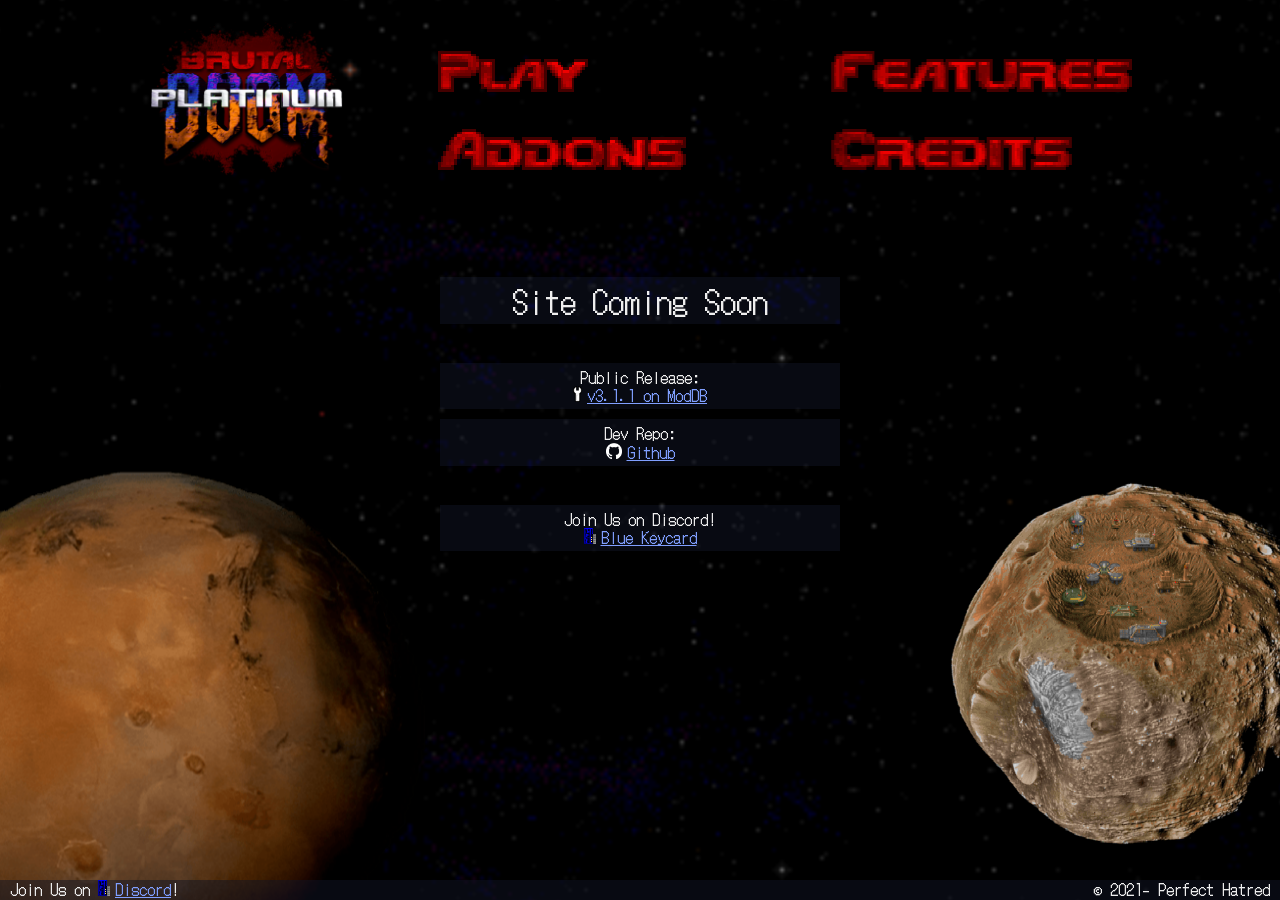
==== index.html @ a89785ae "Play page work, improved footer" ====
<!DOCTYPE html>
<!--[if lt IE 7]>      <html class="no-js lt-ie9 lt-ie8 lt-ie7"> <![endif]-->
<!--[if IE 7]>         <html class="no-js lt-ie9 lt-ie8"> <![endif]-->
<!--[if IE 8]>         <html class="no-js lt-ie9"> <![endif]-->
<!--[if gt IE 8]>      <html class="no-js"> <!--<![endif]-->
<html lang="en">
  <head>
    <meta charset="utf-8">
    <meta http-equiv="X-UA-Compatible" content="IE=edge">
    <meta name="color-scheme" content="dark">
    <meta name="viewport" content="width=device-width, initial-scale=1">
    <link rel="apple-touch-icon" sizes="57x57" href="/apple-touch-icon-57x57.png">
    <link rel="apple-touch-icon" sizes="60x60" href="/apple-touch-icon-60x60.png">
    <link rel="apple-touch-icon" sizes="72x72" href="/apple-touch-icon-72x72.png">
    <link rel="apple-touch-icon" sizes="76x76" href="/apple-touch-icon-76x76.png">
    <link rel="apple-touch-icon" sizes="114x114" href="/apple-touch-icon-114x114.png">
    <link rel="apple-touch-icon" sizes="120x120" href="/apple-touch-icon-120x120.png">
    <link rel="apple-touch-icon" sizes="144x144" href="/apple-touch-icon-144x144.png">
    <link rel="apple-touch-icon" sizes="152x152" href="/apple-touch-icon-152x152.png">
    <link rel="apple-touch-icon" sizes="180x180" href="/apple-touch-icon-180x180.png">
    <link rel="icon" type="image/png" sizes="32x32" href="/favicon-32x32.png">
    <link rel="icon" type="image/png" sizes="192x192" href="/android-chrome-192x192.png">
    <link rel="icon" type="image/png" sizes="16x16" href="/favicon-16x16.png">
    <link rel="manifest" href="/site.webmanifest">
    <link rel="mask-icon" href="/safari-pinned-tab.svg" color="#121212">
    <meta name="msapplication-TileColor" content="#121212">
    <meta name="msapplication-TileImage" content="/mstile-144x144.png">
    <meta name="theme-color" content="#121212">
    <title>Brutal Doom Platinum</title>
    <meta name="description" content="Perfect Hatred, the home of Brutal Doom Platinum">
    <link rel="stylesheet" href="/styles/normalize.css">
    <link rel="stylesheet" href="/styles/main.css?202312052032">
    <link rel="stylesheet" href="/styles/tooltip.css">
  </head>
  <body>
    <!--[if lt IE 7]>
      <p class="browsehappy">You are using an <strong>outdated</strong> browser. Please <a href="#">upgrade your browser</a> to improve your experience.</p>
    <![endif]-->

    <div class="deimos"></div>
    <div class="phobos"></div>


    <!-- Page Content Begins Here-->

    <div id="main_container">
      <div class="mainheader clearfix">
        <div class="logo"><img src="/images/bdp4logo.png" alt="Brutal Doom Platinum logo"></div>
        <div class="menu clearfix">
          <div class="menuop menuoptop menuop1">
            <a href="/index.html"><img src="/images/menu/play.png" alt="Play image"></a>
          </div>
          <div class="menuop menuoptop menuop2"><img src="/images/menu/features.png" alt="Play image"></div>
          <div class="menuop menuop3"><img src="/images/menu/addons.png" alt="Play image"></div>
          <div class="menuop menuop4"><img src="/images/menu/credits.png" alt="Play image"></div>
        </div>
      </div>
      <div>
        <!-- <img src="/images/bdp4logo.png" alt="Brutal Doom Platinum logo" class="placeholder"> -->
        <div class="placeholder placeholder-subtitle placeholder-txt">
          Site Coming Soon
        </div>
        <br>
        <div class="placeholder placeholder-txt">
          Public Release:
          <br>
          <a href="https://www.moddb.com/mods/brutal-doom-platinum" alt="Brutal Doom Platinum ModDB link">v3.1.1 on ModDB</a>
        </div>
        <div class="placeholder placeholder-txt">
          Dev Repo:
          <br>
          <a href="https://github.com/EmeraldCoasttt/BrutalDoomPlatinum/" alt="Brutal Doom Platinum Github link">Github</a>
        </div>
        <br>
        <div class="placeholder placeholder-txt">
          Join Us on Discord!
          <br>
          <a href="https://discord.gg/ryPBUbAGVU" alt="Brutal Doom Platinum Discord link">Blue Keycard</a>
        </div>
      </div>
    </div>

    <!-- Page Content Ends Here-->

    
    <div id="footer">
      <div class="discordfoot">
        <span>Join Us on <a href="https://discord.gg/ryPBUbAGVU" alt="Brutal Doom Platinum Discord link">Discord</a>!</span>
      </div>
      <div class="copyrightfoot">
        <span tooltip="Site Design by FelesNoctis">
          &copy; 2021-<span id="copyrightcuryear"></span> Perfect Hatred
        </span>
      </div>
    </div>

    <script>
      document.getElementById('copyright').appendChild(document.createTextNode(new Date().getFullYear()))
    </script>
    <!-- <script src="" async defer></script> -->
  </body>
</html>
---- styles/main.css ----
/* System Style Content */

:root {
	color-scheme: dark;
}

@font-face {
	font-family: 'DotGothic16';
	font-style: normal;
	font-weight: 400;
	src: local("DotGothic16"), url("/fonts/DotGothic16-Regular.ttf") format("opentype");
}

html {
	color: #eeeeee;
	font-family: "DotGothic16", sans-serif;

	background-attachment: fixed;
	background-color: #121212;
	background-image: url("/images/SKYSPACE.png");
	background-size: 1024px 512px;

	-webkit-animation-name: slidein;
	-moz-animation-name: slidein;
	animation-name: slidein;

	-webkit-animation-duration: 240s;
	-moz-animation-duration: 240s;
	animation-duration: 480s;

	-webkit-animation-fill-mode: both;
	-moz-animation-fill-mode: both;
	animation-fill-mode: both;

	-webkit-animation-iteration-count: infinite;
	-moz-animation-iteration-count: infinite;
	animation-iteration-count: infinite;

	-webkit-animation-timing-function: linear;
	-moz-animation-timing-function: linear;
	animation-timing-function: linear;
}

@-webkit-keyframes slidein {
	from {background-position: 0px 0px;}
	to {background-position: 1024px 2048px;}
}

@-moz-keyframes slidein {
	from {background-position: 0px 0px;}
	to {background-position: 1024px 2048px;}
}

@keyframes slidein {
	from {background-position: 0px 0px;}
	to {background-position: 1024px 2048px;}
}

* {
	box-sizing: border-box;
	cursor:url("/images/DOOMCURS.png"),auto;
}

body {
	margin: 20px;
}

#footer {
	background: rgba(15, 20, 36, .5);
	bottom: 0px;
	box-sizing: border-box;
	height: 20px;
	left: 0;
	padding: 0 0px 2px 0px;
	position: fixed;
	width: 100%;
	z-index: 10;
}

#footer .copyrightfoot {
	float: right;
	padding: 0 10px 0 0;
	width: 50%;
	text-align: right;
}

#footer .discordfoot {
	float: left;
	padding: 0 0 0 10px;
	width: 50%;
	text-align: left;
}

.clearfix::after {
	content: "";
	clear: both;
	display: table;
 }

/* Phobos and Deimos */

.deimos,
.phobos {
	background-repeat: no-repeat;
	background-size: contain;
	position: fixed;
}

.deimos {
	background-image: url("/images/PHBSB0.png");
	background-position: right bottom;
	bottom: -webkit-calc(-15% + 25px);
	bottom: -moz-calc(-15% + 25px);
	bottom: calc(-15% + 25px);
	left: -webkit-calc(-10% - 15px);
	left: -moz-calc(-10% - 15px);
	left: calc(-10% - 15px);
	height: 100%;
	max-height: 67.5%;
	width: 100%;
	max-width: 45%;
	z-index: -99;
}

.phobos {
	background-image: url("/images/PHBSA0.png");
	background-position: left bottom;
	bottom: -webkit-calc(+7.5% - 15px);
	bottom: -moz-calc(+7.5% - 15px);
	bottom: calc(+7.5% - 15px);
	right: -webkit-calc(-5% + 15px);
	right: -moz-calc(-5% + 15px);
	right: calc(-5% + 15px);
	height: 100%;
	max-height: 45%;
	width: 100%;
	max-width: 30%;
	z-index: -89;
}

/* Site Body Style Content */

a {
	color: #809fff;
}

a[href*='discord.gg']::before {
	background: url("/images/icons/BKEYG0.png") no-repeat 0 0;
	display: inline-block;
	/* margin: 0 5px 0 16px; */
	margin: 0 5px 0 0;
	width: 12px;
	height: 16px;
	content: " ";
	background-size: 100%;
}

a[href*='github.com']::before {
	background: url("/images/icons/github-mark-white.png") no-repeat 0 0;
	display: inline-block;
	/* margin: 0 5px 0 16px; */
	margin: 0 5px 0 0;
	width: 16px;
	height: 16px;
	content: " ";
	background-size: 100%;
}

a[href*='moddb.com']::before {
	background: url("/images/icons/moddb_spanner.png") no-repeat 0 0;
	display: inline-block;
	/* margin: 0 5px 0 9px; */
	margin: 0 5px 0 0;
	width: 9px;
	height: 16px;
	content: " ";
	background-size: 100%;
}

h1 {
	margin: 0.33em 0px;
	text-align: center;
}

/* img {
	margin: auto;
	height: auto;
	width: 100%;
	max-height: 100%;
	max-width: 100%;
 */

.cap50 {
	width: 50%;
	max-width: 50%;
	box-sizing: border-box;
	border: 1px solid red;
}

.floatleft {
	float: left;
	margin: 0 10px 10px 0;
}

.floatright {
	float: right;
	margin: 0 0 10px 10px;
}

.rembotmargin {
	margin-bottom: 0;
}

.remtopmargin {
	margin-top: 0;
}

#main_container {
	width: 100%;
	max-width: 984px; /* Consistency: 1024 - 20 l.margin - 20 r.margin */
	margin: auto;
	overflow: auto;
}

#main_container > .mainheader > .logo,
#main_container > .mainheader > .menu {
    float: left;
	overflow: hidden;
}

#main_container > .mainheader > .logo {
	text-align: center;
	vertical-align: middle;
	height: 20%;
	width: 20%;
	max-height: 20%;
	max-width: 20%;
}

.menu::before {
	content: url("/images/menu/M_SKULL.gif");
	position: absolute;
	top: -9999rem;
	left: -9999rem;
	opacity: 0;
}

#main_container > .mainheader > .menu {
	width: 80%;
	max-width: 80%;
}

#main_container > .mainheader img {
	display: block;
	margin: auto;
	height: auto;
	width: 100%;
	max-height: 100%;
	max-width: 100%;
}

.menuop {
	float: left;
	width: 50%;
}

#main_container .menuop:hover {
	background: url("/images/menu/M_SKULL.gif") no-repeat 0 0;
	background-size: 24%;
	display: inline-block;
}

#main_container #pagecontent_container {
	margin: 10px 0;
}

#main_container .pagecontent {
	background: rgba(15, 20, 36, .5);
	border: 2px solid red;
	margin: 10px 0;
	padding: 10px;
	/* border-radius: 10px; */
}

.downloadmain {
	text-align: center;
}

.downloadimg {
	display: block;
	margin-left: auto;
	margin-right: auto;
	width: 50%;
	max-width: 317px;
}

.pagecontent > .downloadmain > a::before {
	display: none;
}

/* Placeholder Style Content */

#main_container, 
#main_container * {
	/* background: rgba(76, 99, 175, 0.2); */
}

.placeholder {
	display: block;
	margin: 10px auto;
	max-height: 320px;
	max-width: 400px;
	width: 50%;
}

.placeholder-subtitle {
	font-size: 200%;
	margin-top: 100px;
}

.placeholder-txt {
	background: rgba(76, 99, 175, 0.1);
	padding: 5px 0px;
	text-align: center;
}
---- styles/tooltip.css ----
/* START TOOLTIP STYLES */
[tooltip]
{
	position: relative; /* opinion 1 */
	border-bottom: var(--size--root-1px) dashed #999;
}

	/* Applies to all tooltips */
	[tooltip]::before,
	[tooltip]::after
	{
		text-transform: none; /* opinion 2 */
		font-size: 0.9em; /* opinion 3 */
		line-height: 1;
		user-select: none;
		pointer-events: none;
		position: absolute;
		display: none;
		opacity: 0;
	}

	[tooltip]::before
	{
		content: '';
		border: 5px solid transparent; /* opinion 4 */
		z-index: 1001; /* absurdity 1 */
	}

	[tooltip]::after
	{
		content: attr(tooltip); /* magic! */
		/* most of the rest of this is opinion */
		font-family: var(--text-font);
		font-weight: normal;
		text-align: center;
		/* 
		Let the content set the size of the tooltips 
		but this will also keep them from being obnoxious
		*/
		min-width: 24ch;
		max-width: 64ch;
		white-space: pre-line;
		overflow: hidden;
		text-overflow: ellipsis;
		padding: 1ch 1.5ch;
		border-radius: 0.3ch;
		box-shadow: 0 1em 2em -0.5em rgba(0, 0, 0, 0.35);
		background: #333;
		color: #fff;
		z-index: 1000; /* absurdity 2 */
	}

	/* Make the tooltips respond to hover */
	[tooltip]:hover::before,
	[tooltip]:hover::after
	{
		display: block;
	}

/* don't show empty tooltips */
[tooltip='']::before,
[tooltip='']::after
{
	display: none !important;
}

/* FLOW: UP */
[tooltip]:not([flow])::before,
[tooltip][flow^="up"]::before
{
	bottom: 100%;
	border-bottom-width: 0;
	border-top-color: #333;
}

[tooltip]:not([flow])::after,
[tooltip][flow^="up"]::after
{
	bottom: calc(100% + 5px);
}

[tooltip]:not([flow])::before,
[tooltip]:not([flow])::after,
[tooltip][flow^="up"]::before,
[tooltip][flow^="up"]::after
{
	left: 50%;
	transform: translate(-50%, -0.5em);
}

/* FLOW: DOWN */
[tooltip][flow^="down"]::before
{
	top: 100%;
	border-top-width: 0;
	border-bottom-color: #333;
}

[tooltip][flow^="down"]::after
{
	top: calc(100% + 5px);
}

[tooltip][flow^="down"]::before,
[tooltip][flow^="down"]::after
{
	left: 50%;
	transform: translate(-50%, 0.5em);
}

/* FLOW: LEFT */
[tooltip][flow^="left"]::before
{
	top: 50%;
	border-right-width: 0;
	border-left-color: #333;
	left: calc(0em - 5px);
	transform: translate(-.5em, -50%);
}

[tooltip][flow^="left"]::after
{
	top: 50%;
	right: calc(100% + 5px);
	transform: translate(-.5em, -50%);
}

/* FLOW: RIGHT */
[tooltip][flow^="right"]::before
{
	top: 50%;
	border-left-width: 0;
	border-right-color: #333;
	right: calc(0em - 5px);
	transform: translate(.5em, -50%);
}

[tooltip][flow^="right"]::after
{
	top: 50%;
	left: calc(100% + 5px);
	transform: translate(.5em, -50%);
}

/* KEYFRAMES */
@keyframes tooltips-vert
{
	to
	{
		opacity: 0.9;
		transform: translate(-50%, 0);
	}
}

@keyframes tooltips-horz
{
	to
	{
		opacity: 0.9;
		transform: translate(0, -50%);
	}
}

/* FX All The Things */
[tooltip]:not([flow]):hover::before,
[tooltip]:not([flow]):hover::after,
[tooltip][flow^="up"]:hover::before,
[tooltip][flow^="up"]:hover::after,
[tooltip][flow^="down"]:hover::before,
[tooltip][flow^="down"]:hover::after
{
	animation: tooltips-vert 300ms ease-out forwards;
}

[tooltip][flow^="left"]:hover::before,
[tooltip][flow^="left"]:hover::after,
[tooltip][flow^="right"]:hover::before,
[tooltip][flow^="right"]:hover::after
{
	animation: tooltips-horz 300ms ease-out forwards;
}
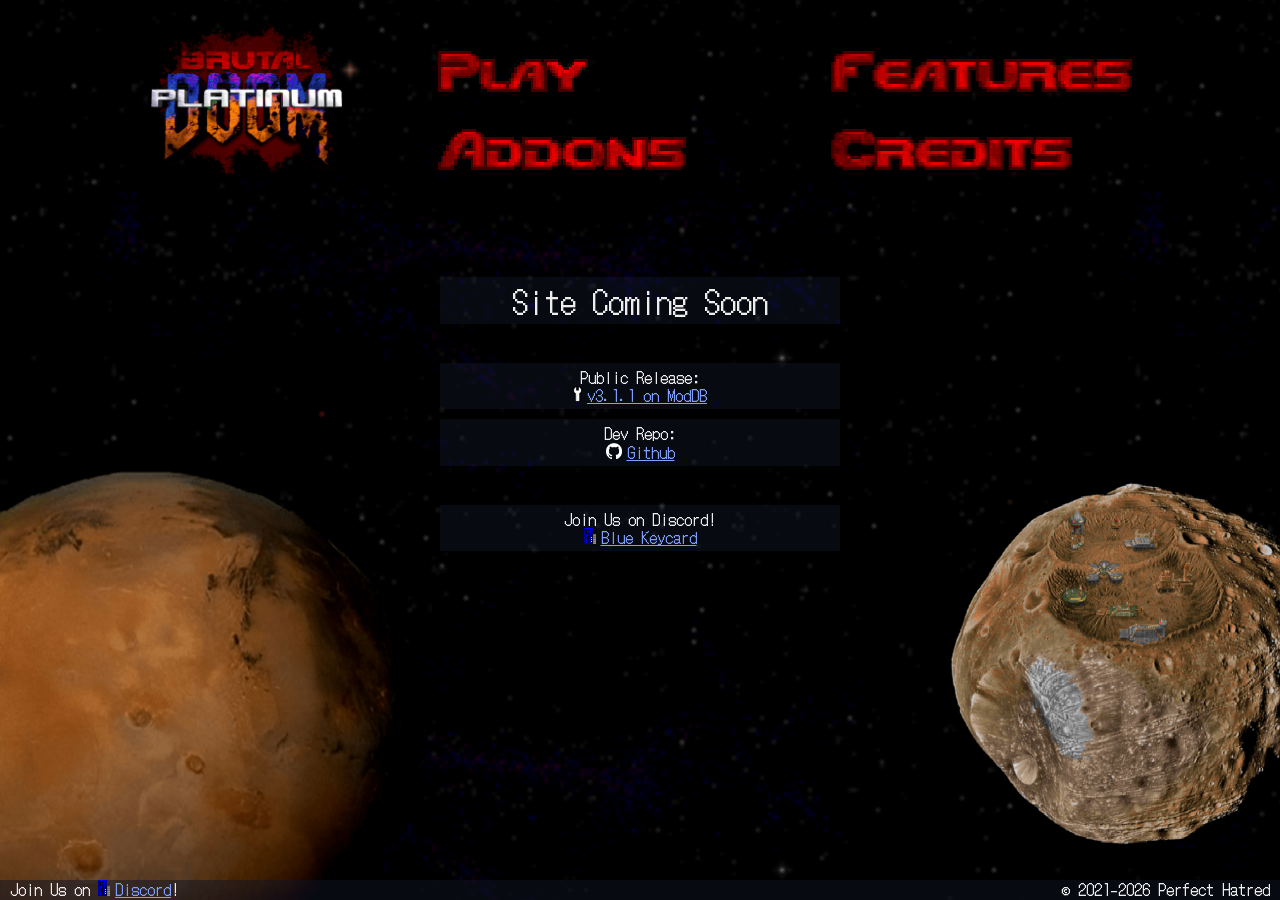
==== commit 2af9fd6a: "Embed test" ====
--- a/index.html
+++ b/index.html
@@ -95,7 +95,7 @@
     </div>
 
     <script>
-      document.getElementById('copyright').appendChild(document.createTextNode(new Date().getFullYear()))
+      document.getElementById('copyrightcuryear').appendChild(document.createTextNode(new Date().getFullYear()))
     </script>
     <!-- <script src="" async defer></script> -->
   </body>
--- a/styles/main.css
+++ b/styles/main.css
@@ -294,6 +294,11 @@
 	max-width: 317px;
 }
 
+.ytembed {
+	width: 100%;
+	height: auto;
+}
+
 .pagecontent > .downloadmain > a::before {
 	display: none;
 }
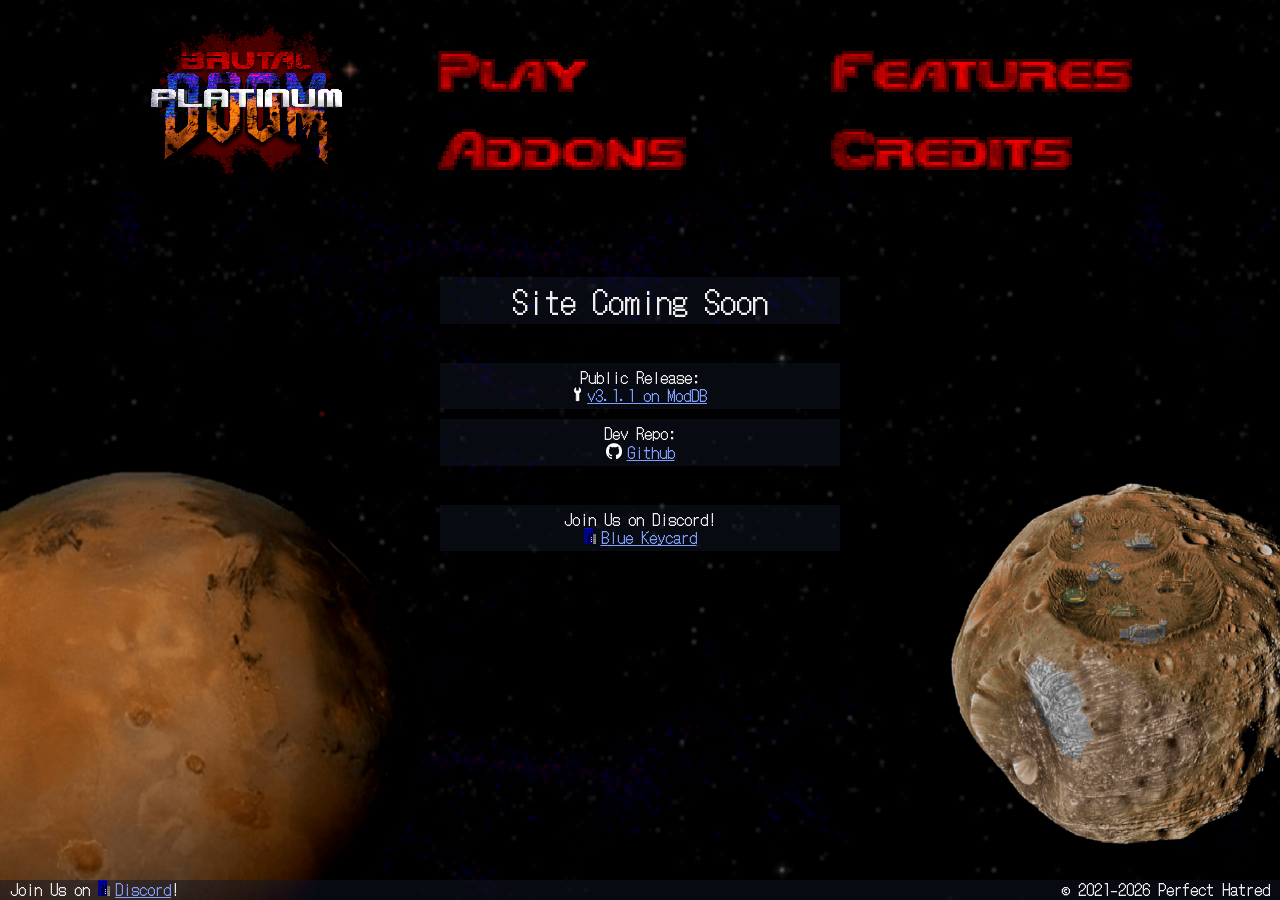
==== commit 95ad392a: "image-rendering: pixelated" ====
--- a/index.html
+++ b/index.html
@@ -29,7 +29,7 @@
     <title>Brutal Doom Platinum</title>
     <meta name="description" content="Perfect Hatred, the home of Brutal Doom Platinum">
     <link rel="stylesheet" href="/styles/normalize.css">
-    <link rel="stylesheet" href="/styles/main.css?202312052032">
+    <link rel="stylesheet" href="/styles/main.css?202312090203">
     <link rel="stylesheet" href="/styles/tooltip.css">
   </head>
   <body>
@@ -47,9 +47,7 @@
       <div class="mainheader clearfix">
         <div class="logo"><img src="/images/bdp4logo.png" alt="Brutal Doom Platinum logo"></div>
         <div class="menu clearfix">
-          <div class="menuop menuoptop menuop1">
-            <a href="/index.html"><img src="/images/menu/play.png" alt="Play image"></a>
-          </div>
+          <div class="menuop menuoptop menuop1"><img src="/images/menu/play.png" alt="Play image"></div>
           <div class="menuop menuoptop menuop2"><img src="/images/menu/features.png" alt="Play image"></div>
           <div class="menuop menuop3"><img src="/images/menu/addons.png" alt="Play image"></div>
           <div class="menuop menuop4"><img src="/images/menu/credits.png" alt="Play image"></div>
--- a/styles/main.css
+++ b/styles/main.css
@@ -63,6 +63,11 @@
 
 body {
 	margin: 20px;
+}
+
+img {
+	-ms-interpolation-mode: nearest-neighbor;
+	image-rendering: pixelated;
 }
 
 #footer {
@@ -155,7 +160,8 @@
 	background-size: 100%;
 }
 
-a[href*='github.com']::before {
+a[href*='github.com']::before,
+a[href*='github.io']::before {
 	background: url("/images/icons/github-mark-white.png") no-repeat 0 0;
 	display: inline-block;
 	/* margin: 0 5px 0 16px; */
@@ -176,6 +182,27 @@
 	content: " ";
 	background-size: 100%;
 }
+
+a[href*='zdoom.org']::before {
+	background: url("[data-uri]") no-repeat 0 0;
+	display: inline-block;
+	/* margin: 0 5px 0 9px; */
+	margin: 0 5px 0 0;
+	width: 16px;
+	height: 16px;
+	content: " ";
+	background-size: 100%;
+}
+
+/* .version::after {
+	background: url("https://img.shields.io/github/v/release/EmeraldCoasttt/BrutalDoomPlatinum?style=flat-square&label=%20&color=red") no-repeat 0 0;
+	display: inline-block;
+	margin: 0 0 0 10px;
+	width: 35px;
+	height: 20px;
+	content: " ";
+	background-size: contain;
+} */
 
 h1 {
 	margin: 0.33em 0px;
@@ -294,13 +321,83 @@
 	max-width: 317px;
 }
 
-.ytembed {
-	width: 100%;
-	height: auto;
+.downloadimgver {
+	display: block;
+	margin: 5px auto 20px;
+	width: 50%;
+	max-width: 234px;
+}
+
+.ytembedwrapper {
+	width: 100%;
+	border-bottom-width: 2px;
+}
+
+.ytembedparent {
+	position: relative;
+	padding-bottom: 56%;
+	height: 0px;
+}
+
+.ytembediframe {
+	position: absolute;
+	top: 0px;
+	left: 0px;
+	width: 100%;
+	height: 100%;
 }
 
 .pagecontent > .downloadmain > a::before {
 	display: none;
+}
+
+.creditstable {
+	border-spacing: 1em 0.6em;
+	font-size: 0.75rem;
+	width: 100%;
+	max-width: 100%;
+}
+
+.creditstable th {
+	border-bottom: 1px solid red;
+	font-size: 1rem;
+	padding: 1.33em 0 0.6em;
+}
+
+.creditstable tr td:first-child {
+	font-weight: bold;
+	text-align: right;
+	width: 10%; /* Forcing minimum width for content */
+	word-wrap: normal;
+}
+
+.creditstable tr td:nth-child(2) {
+	width: 90%; /* Forcing maximum width for content */
+	word-wrap: break-word;
+}
+
+.creditstable td, th {
+	vertical-align: top;
+}
+
+.creditstitle {
+	font-size: 0.5rem;
+	font-style: italic;
+	font-weight: normal;
+}
+
+@media only screen and (min-width: 1081px) {
+	.creditstable {
+		font-size: 1rem;
+	}
+	.creditstable th {
+		font-size: 1.25rem;
+	}
+	.creditstitle {
+		font-size: 0.75rem;
+		font-style: italic;
+		font-weight: normal;
+	}
 }
 
 /* Placeholder Style Content */
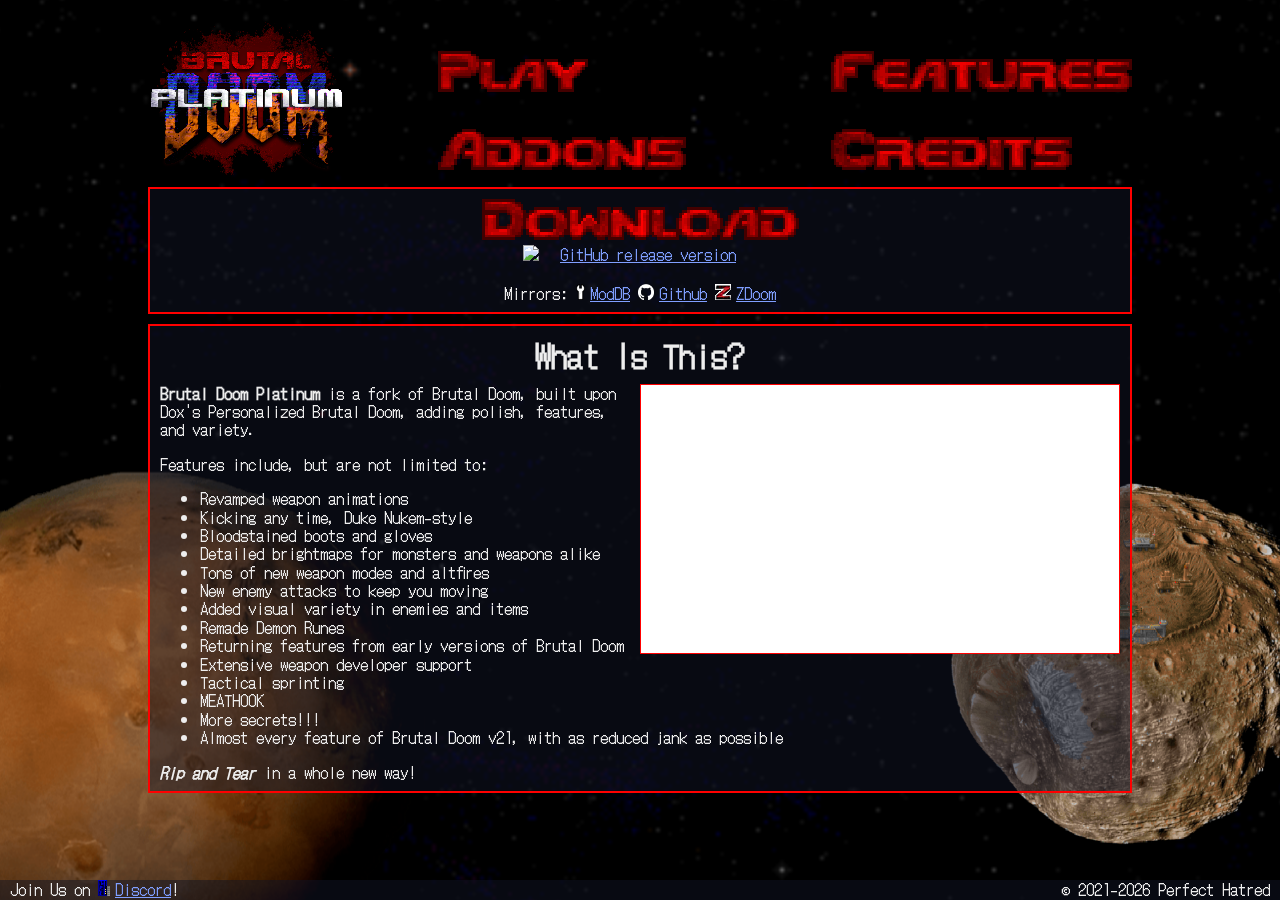
==== commit dfb539bc: "PUSH LIVE" ====
--- a/index.html
+++ b/index.html
@@ -29,7 +29,7 @@
     <title>Brutal Doom Platinum</title>
     <meta name="description" content="Perfect Hatred, the home of Brutal Doom Platinum">
     <link rel="stylesheet" href="/styles/normalize.css">
-    <link rel="stylesheet" href="/styles/main.css?202312090203">
+    <link rel="stylesheet" href="/styles/main.css?202312091902">
     <link rel="stylesheet" href="/styles/tooltip.css">
   </head>
   <body>
@@ -39,47 +39,88 @@
 
     <div class="deimos"></div>
     <div class="phobos"></div>
-
-
-    <!-- Page Content Begins Here-->
-
+    
     <div id="main_container">
+<!-- Menu Content Begins Here-->
       <div class="mainheader clearfix">
         <div class="logo"><img src="/images/bdp4logo.png" alt="Brutal Doom Platinum logo"></div>
         <div class="menu clearfix">
-          <div class="menuop menuoptop menuop1"><img src="/images/menu/play.png" alt="Play image"></div>
-          <div class="menuop menuoptop menuop2"><img src="/images/menu/features.png" alt="Play image"></div>
-          <div class="menuop menuop3"><img src="/images/menu/addons.png" alt="Play image"></div>
-          <div class="menuop menuop4"><img src="/images/menu/credits.png" alt="Play image"></div>
+          <div class="menuop menuoptop menuop1">
+            <a href="/index.html"><img src="/images/menu/play.png" alt="Play menu image"></a>
+          </div>
+          <div class="menuop menuoptop menuop2">
+            <a href="/features.html"><img src="/images/menu/features.png" alt="Features menu image"></a>
+          </div>
+          <div class="menuop menuop3">
+            <a href="/addons.html"><img src="/images/menu/addons.png" alt="Addons menu image"></a>
+          </div>
+          <div class="menuop menuop4">
+            <a href="/credits.html"><img src="/images/menu/credits.png" alt="Credits menu image"></a>
+          </div>
         </div>
       </div>
-      <div>
-        <!-- <img src="/images/bdp4logo.png" alt="Brutal Doom Platinum logo" class="placeholder"> -->
-        <div class="placeholder placeholder-subtitle placeholder-txt">
-          Site Coming Soon
+<!-- Menu Content Ends Here-->
+<!-- Page Content Begins Here-->
+      <div id="pagecontent_container">
+        <div class="pagecontent">
+          <div class="downloadmain">
+            <a href="https://github.com/EmeraldCoasttt/BrutalDoomPlatinum/releases">
+              <img alt="Download image" src="/images/menu/download.png" class="downloadimg">
+              <img alt="GitHub release version" src="https://img.shields.io/github/v/release/EmeraldCoasttt/BrutalDoomPlatinum?display_name=release&style=for-the-badge&label=%20&labelColor=darkred&color=darkred" class="downloadimgver">
+            </a>
+            <!-- <p class="remtopmargin">Version: v3.1.1</p> -->
+            <p class="rembotmargin">Mirrors:
+              <a href="https://www.moddb.com/mods/brutal-doom-platinum" alt="Brutal Doom Platinum ModDB link">ModDB</a> <a href="https://github.com/EmeraldCoasttt/BrutalDoomPlatinum/releases" alt="Brutal Doom Platinum Github releases link">Github</a> <a href="https://forum.zdoom.org/viewtopic.php?f=43&t=73991" alt="Brutal Doom Platinum ZDoom link">ZDoom</a>
+            </p>
+          </div>
         </div>
-        <br>
-        <div class="placeholder placeholder-txt">
-          Public Release:
-          <br>
-          <a href="https://www.moddb.com/mods/brutal-doom-platinum" alt="Brutal Doom Platinum ModDB link">v3.1.1 on ModDB</a>
+        <div class="pagecontent clearfix">
+          <h1 class="remtopmargin">What Is This?</h1>
+          <!-- <img src="/images/screenshots/fyou.jpg" class="cap50 floatright"> -->
+          <div class="ytembedwrapper cap50 floatright">
+            <div class="ytembedparent">
+              <iframe class="ytembediframe" src="https://www.youtube-nocookie.com/embed/ZSzu44hjGA8?si=37ncWeoO8-YTB-0B" title="YouTube video player" frameborder="0" allow="accelerometer; autoplay; clipboard-write; encrypted-media; gyroscope; picture-in-picture; web-share" allowfullscreen></iframe>
+            </div>
+          </div>
+          <p class="remtopmargin"><b>Brutal Doom Platinum</b> is a fork of Brutal Doom, built upon Dox's Personalized Brutal Doom, adding polish, features, and variety.</p>
+          <p>Features include, but are not limited to:</p>
+          <ul>
+            <li>Revamped weapon animations</li>
+            <li>Kicking any time, Duke Nukem-style</li>
+            <li>Bloodstained boots and gloves</li>
+            <li>Detailed brightmaps for monsters and weapons alike</li>
+            <li>Tons of new weapon modes and altfires</li>
+            <li>New enemy attacks to keep you moving</li>
+            <li>Added visual variety in enemies and items</li>
+            <li>Remade Demon Runes</li>
+            <li>Returning features from early versions of Brutal Doom</li>
+            <li>Extensive weapon developer support</li>
+            <li>Tactical sprinting</li>
+            <li>MEATHOOK</li>
+            <li>More secrets!!!</li>
+            <li>Almost every feature of Brutal Doom v21, with as reduced jank as possible</li>
+          </ul>
+          <p class="rembotmargin"><b><i>Rip and Tear</i></b> in a whole new way!</p>
         </div>
-        <div class="placeholder placeholder-txt">
-          Dev Repo:
-          <br>
-          <a href="https://github.com/EmeraldCoasttt/BrutalDoomPlatinum/" alt="Brutal Doom Platinum Github link">Github</a>
-        </div>
-        <br>
-        <div class="placeholder placeholder-txt">
-          Join Us on Discord!
-          <br>
-          <a href="https://discord.gg/ryPBUbAGVU" alt="Brutal Doom Platinum Discord link">Blue Keycard</a>
+        <div class="pagecontent" style="display:none;">
+          <h1>Slayer's Testament</h1>
+          <p>In the first age, in the first battle, when the shadows first lengthened, one stood, burned by the embers of Armageddon, his soul blistered by the fires of hell and tainted beyond ascension. He chose the path of perpetual torment. In his ravenous hatred he found no peace, and with boiling blood he scoured the umbral plans seeking vengeance against the dark lords who had wronged him. He wore the crown of the knight sentinels, and those who tasted the bite of his sword name him the Doomslayer.</p>
+
+          <p>Tempered by the fires of hell, his iron will remained steadfast through the passage that preys upon the week, for he alone was the hell walker, the unchained predator who sought retribution in all quarters, dark and light, fire and ice, in he beginning and the end. And he hunted the slaves of doom with barbarous cruelty; for he passed through the divide as none but demon had before.</p>
+          
+          <p>And in his conquest against the blackened souls of the doom, his prowess was shown. In his crusade the seraphim bestowed upon him terrible power and speed and with his might he crushed the obsidian pillars of the blood temples. He set fourth without pity upon the beasts of the knight circles. Unbreakable, incorruptible, unyielding, the Doomslayer sought to end the dominion of the dark realm.</p>
+          
+          <p>The age of his reckoning was uncounted, the scribes carved his name deep into he taverns of hell across eons, with each battle etched terror in the hearts of demons. They knew he would come, as he always had, as he always will, to feast on the blood of the wicked, for he alone could draw strength from his fallen foes, and ever his power grew swift and unrelenting.</p>
+          
+          <p>None could stand before the hoard but the Doomslayer. Despair spread before him like a plague, striking fear into the shadow dwellers, driving them to deeper and darker pits. But from the depth of the abyss rose the great one, a champion, mightier then all that had come before; the Titan of immeasurable power and ferocity. He strode upon the plain and faced the Doomslayer, and a mighty battle was fought on the desolate plains. The Titan fought with the fury of the countless that had fallen at the Doomslayer&apos;s hands; but there fell the Titan, and in his defeat the shadow hoard was routed.</p>
+          
+          <p>And in his terrible rancor between worlds and through time came the wretch who shall not be named, but in his heresy was loyal to his evil cause. The wretch adored the Doomslayer in a mighty armor, wrought in the fortress of hell, impenetrable and unyielding, with sword and shield of adamantine strength, the Doomslayer sent to banish all that were left unbroken by his savagery to the void.</p>
+          
+          <p>Yet as the mighty Titan fell and dread engulfed the armies of doom, the demon priests of the blood temples laid a trap to capture the scourge of hell, insatiable, even by the vanquishing of the great one, the hell walker sought to prey in the tombs of the blood keep, and blinded by his fervor, the lure drew him in. The priests brought down the temple of the Doomslayer and in his defeat entombed him in the cursed sarcophagus. The mark of the Doomslayer was burned upon his crypt, a warning to all of hell that the terror within must never be freed. There he lies still, and ever more, in silent suffering.</p>
         </div>
       </div>
+<!-- Page Content Ends Here-->
     </div>
-
-    <!-- Page Content Ends Here-->
-
     
     <div id="footer">
       <div class="discordfoot">
--- a/styles/main.css
+++ b/styles/main.css
@@ -62,7 +62,14 @@
 }
 
 body {
+	font-size: 0.75rem;
 	margin: 20px;
+}
+
+@media only screen and (min-width: 1081px) {
+	body {
+		font-size: 1rem;
+	}
 }
 
 img {
@@ -80,6 +87,16 @@
 	position: fixed;
 	width: 100%;
 	z-index: 10;
+}
+
+#footer,
+#footer * {
+	vertical-align: bottom;
+}
+
+#footer .copyrightfoot,
+#footer .discordfoot {
+	height: 18px;
 }
 
 #footer .copyrightfoot {
@@ -277,13 +294,20 @@
 	max-width: 80%;
 }
 
-#main_container > .mainheader img {
+#main_container > .mainheader img,
+.datatable.features tr > td:first-child img {
 	display: block;
 	margin: auto;
 	height: auto;
 	width: 100%;
 	max-height: 100%;
 	max-width: 100%;
+}
+
+img.halfwimg {
+	width: 50% !important;
+	max-height: 50% !important;
+	max-width: 50% !important;
 }
 
 .menuop {
@@ -351,33 +375,33 @@
 	display: none;
 }
 
-.creditstable {
+.datatable td, th {
+	vertical-align: top;
+}
+
+.datatable.credits {
 	border-spacing: 1em 0.6em;
 	font-size: 0.75rem;
 	width: 100%;
 	max-width: 100%;
 }
 
-.creditstable th {
+.datatable.credits th {
 	border-bottom: 1px solid red;
 	font-size: 1rem;
-	padding: 1.33em 0 0.6em;
-}
-
-.creditstable tr td:first-child {
+	padding: 1.5em 0 0.6em;
+}
+
+.datatable.credits tr td:first-child {
 	font-weight: bold;
 	text-align: right;
 	width: 10%; /* Forcing minimum width for content */
 	word-wrap: normal;
 }
 
-.creditstable tr td:nth-child(2) {
+.datatable.credits tr td:nth-child(2) {
 	width: 90%; /* Forcing maximum width for content */
 	word-wrap: break-word;
-}
-
-.creditstable td, th {
-	vertical-align: top;
 }
 
 .creditstitle {
@@ -386,17 +410,68 @@
 	font-weight: normal;
 }
 
+.datatable.features {
+	border-spacing: 1em 2em;
+	font-size: 0.75rem;
+	width: 100%;
+	max-width: 100%;
+}
+
+.datatable.features th {
+	border-bottom: 1px solid red;
+	font-size: 1rem;
+	padding: 0.6em 0 0.6em;
+}
+
+.datatable.features tr:first-child > th {
+	padding: 0 0 0.6em;
+}
+
+.datatable.features tr td:first-child {
+	text-transform: uppercase;
+	font-weight: bold;
+	text-align: center;
+	word-wrap: normal;
+	width: 15%; /* Forcing minimum width for content */
+	padding: 0;
+}
+
+.datatable.features tr td:nth-child(2) {
+	width: 85%; /* Forcing maximum width for content */
+	word-wrap: break-word;
+}
+
+.datatable.features tr td:nth-child(2) p {
+	margin-bottom: 0;
+}
+
+
+.datatable.features tr > td:first-child img {
+	padding-top: 0.5em;
+}
+
+.datatable.features .slotline {
+	border-bottom: 1px solid red;
+	margin-bottom: 0.33em;
+	padding-bottom: 0.33em;
+	font-style: italic;
+	font-weight: bold;
+}
+
 @media only screen and (min-width: 1081px) {
-	.creditstable {
+	.datatable.credits,
+	.datatable.features {
 		font-size: 1rem;
 	}
-	.creditstable th {
+	.datatable.credits th,
+	.datatable.features th {
 		font-size: 1.25rem;
 	}
 	.creditstitle {
 		font-size: 0.75rem;
-		font-style: italic;
-		font-weight: normal;
+	}
+	.mobilehidden {
+		display: none !important;
 	}
 }
 
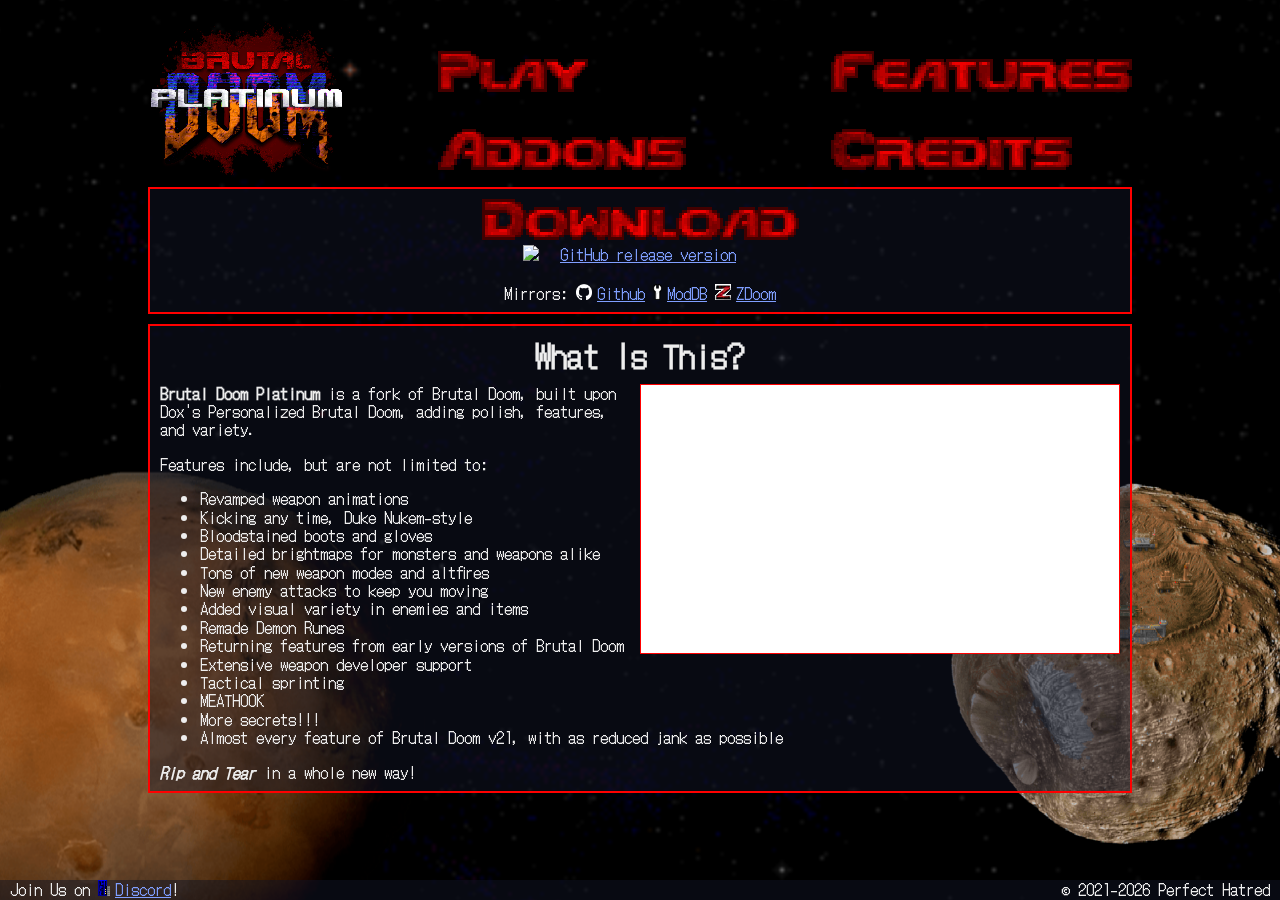
==== commit 4283b414: "Download links update" ====
--- a/index.html
+++ b/index.html
@@ -64,13 +64,12 @@
       <div id="pagecontent_container">
         <div class="pagecontent">
           <div class="downloadmain">
-            <a href="https://github.com/EmeraldCoasttt/BrutalDoomPlatinum/releases">
+            <a href="https://github.com/EmeraldCoasttt/BrutalDoomPlatinum/releases/download/v4.0/BrutalDoomPlatinumv4.0.pk3" alt="Brutal Doom Platinum Github direct download">
               <img alt="Download image" src="/images/menu/download.png" class="downloadimg">
               <img alt="GitHub release version" src="https://img.shields.io/github/v/release/EmeraldCoasttt/BrutalDoomPlatinum?display_name=release&style=for-the-badge&label=%20&labelColor=darkred&color=darkred" class="downloadimgver">
             </a>
-            <!-- <p class="remtopmargin">Version: v3.1.1</p> -->
             <p class="rembotmargin">Mirrors:
-              <a href="https://www.moddb.com/mods/brutal-doom-platinum" alt="Brutal Doom Platinum ModDB link">ModDB</a> <a href="https://github.com/EmeraldCoasttt/BrutalDoomPlatinum/releases" alt="Brutal Doom Platinum Github releases link">Github</a> <a href="https://forum.zdoom.org/viewtopic.php?f=43&t=73991" alt="Brutal Doom Platinum ZDoom link">ZDoom</a>
+              <a href="https://github.com/EmeraldCoasttt/BrutalDoomPlatinum/releases/latest" alt="Brutal Doom Platinum Github releases link">Github</a> <a href="https://www.moddb.com/mods/brutal-doom-platinum" alt="Brutal Doom Platinum ModDB link">ModDB</a> <a href="https://forum.zdoom.org/viewtopic.php?f=43&t=73991" alt="Brutal Doom Platinum ZDoom link">ZDoom</a><!--  <a href="https://github.com/EmeraldCoasttt/BrutalDoomPlatinum/archive/master.zip" alt="Brutal Doom Platinum Github repo direct download">Dev Version</a> -->
             </p>
           </div>
         </div>
@@ -79,7 +78,7 @@
           <!-- <img src="/images/screenshots/fyou.jpg" class="cap50 floatright"> -->
           <div class="ytembedwrapper cap50 floatright">
             <div class="ytembedparent">
-              <iframe class="ytembediframe" src="https://www.youtube-nocookie.com/embed/ZSzu44hjGA8?si=37ncWeoO8-YTB-0B" title="YouTube video player" frameborder="0" allow="accelerometer; autoplay; clipboard-write; encrypted-media; gyroscope; picture-in-picture; web-share" allowfullscreen></iframe>
+              <iframe class="ytembediframe" src="https://www.youtube-nocookie.com/embed/d-bjLX5xkxg?si=tAZAFaroQ_tJpGd7" title="YouTube video player" frameborder="0" allow="accelerometer; autoplay; clipboard-write; encrypted-media; gyroscope; picture-in-picture; web-share" allowfullscreen></iframe>
             </div>
           </div>
           <p class="remtopmargin"><b>Brutal Doom Platinum</b> is a fork of Brutal Doom, built upon Dox's Personalized Brutal Doom, adding polish, features, and variety.</p>
--- a/styles/main.css
+++ b/styles/main.css
@@ -304,10 +304,14 @@
 	max-width: 100%;
 }
 
-img.halfwimg {
+.halfwimg {
 	width: 50% !important;
 	max-height: 50% !important;
 	max-width: 50% !important;
+}
+
+.floatequip {
+	float: left;
 }
 
 .menuop {
@@ -453,6 +457,14 @@
 .datatable.features .slotline {
 	border-bottom: 1px solid red;
 	margin-bottom: 0.33em;
+	padding-bottom: 0.33em;
+	font-style: italic;
+	font-weight: bold;
+}
+
+.datatable.features .slotlinegren {
+	border-bottom: 1px solid red;
+	margin: 1em 0 0.33em;
 	padding-bottom: 0.33em;
 	font-style: italic;
 	font-weight: bold;
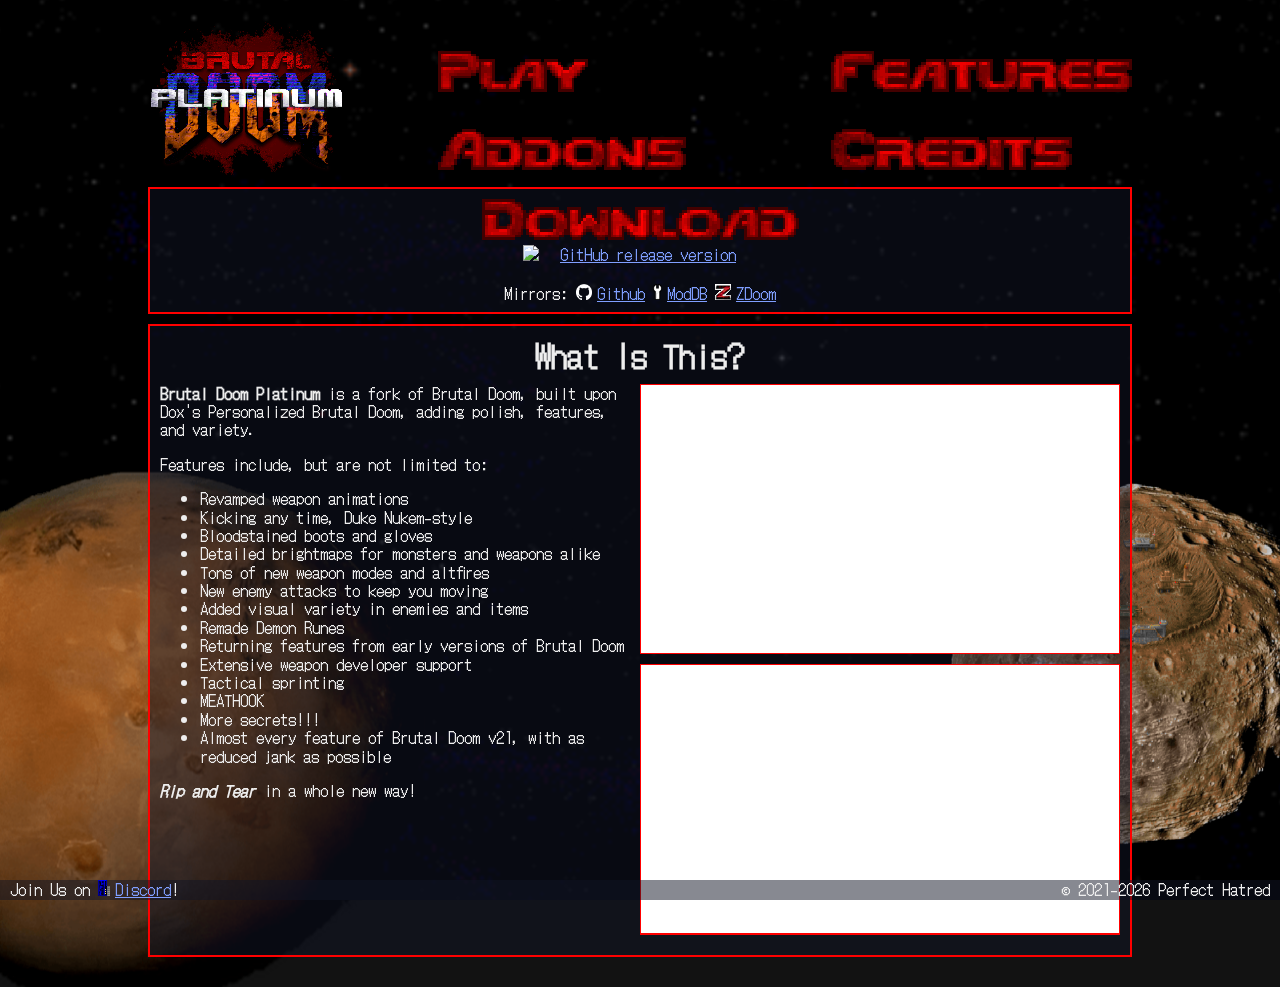
==== commit e9488511: "Featuring R-Tech Gaming video on front page" ====
--- a/index.html
+++ b/index.html
@@ -81,6 +81,11 @@
               <iframe class="ytembediframe" src="https://www.youtube-nocookie.com/embed/d-bjLX5xkxg?si=tAZAFaroQ_tJpGd7" title="YouTube video player" frameborder="0" allow="accelerometer; autoplay; clipboard-write; encrypted-media; gyroscope; picture-in-picture; web-share" allowfullscreen></iframe>
             </div>
           </div>
+          <div class="ytembedwrapper cap50 floatright">
+            <div class="ytembedparent">
+              <iframe class="ytembediframe" src="https://www.youtube-nocookie.com/embed/E3d9lODRsBo?si=soslKWhUYtuucMXy" title="YouTube video player" frameborder="0" allow="accelerometer; autoplay; clipboard-write; encrypted-media; gyroscope; picture-in-picture; web-share" allowfullscreen></iframe>
+            </div>
+          </div>
           <p class="remtopmargin"><b>Brutal Doom Platinum</b> is a fork of Brutal Doom, built upon Dox's Personalized Brutal Doom, adding polish, features, and variety.</p>
           <p>Features include, but are not limited to:</p>
           <ul>
